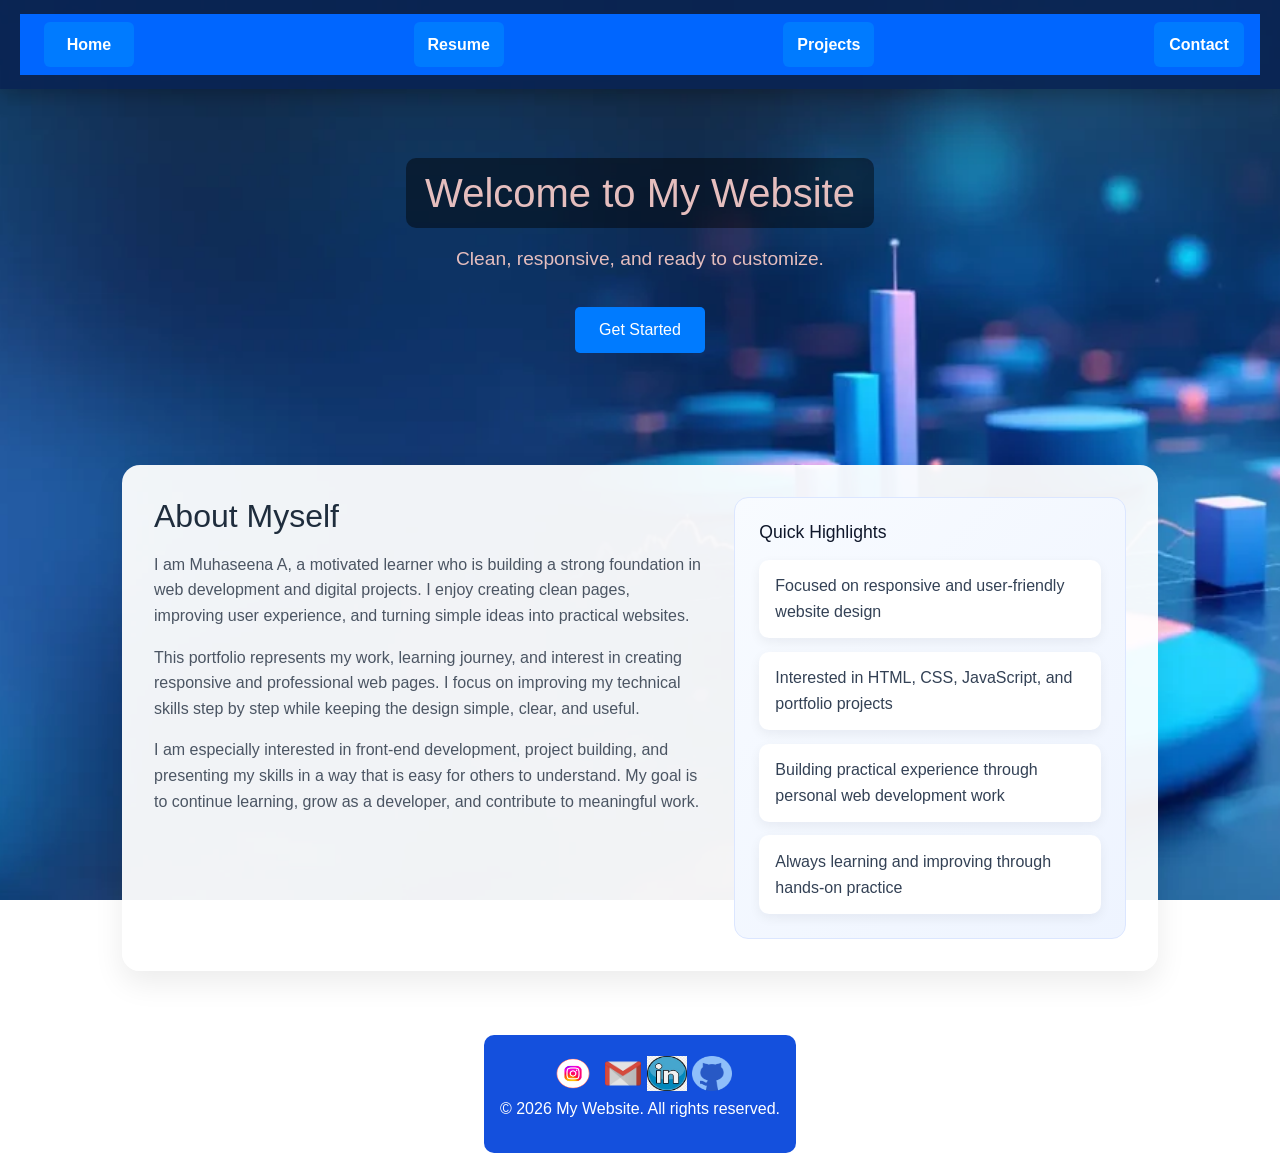
==== index.html @ b8fbfa5a "Refactor header and body styles for improved layout Updated header styles for better visibility and " ====
<!DOCTYPE html>
<html lang="en">
<head>
  <meta charset="UTF-8" />
  <meta name="viewport" content="width=device-width, initial-scale=1.0" />
 <link rel="icon" type="image/png" href="company-logo.jpg">
  <link rel="stylesheet" href="style.css">

  <title>My Web Site</title>
  <link rel="stylesheet" href="https://cdn.jsdelivr.net/npm/bootstrap@4.1.3/dist/css/bootstrap.min.css"
    integrity="sha384-MCw98/SFnGE8fJT3GXwEOngsV7Zt27NXFoaoApmYm81iuXoPkFOJwJ8ERdknLPMO"
    crossorigin="anonymous">

  <style>
    * { margin: 0; padding: 0; box-sizing: border-box; }
    body {
      font-family: Arial, sans-serif;
      line-height: 1.6;
      background: url('micro-web.webp') no-repeat center center fixed;
      background-size: cover;
      color: #333;
      padding-top: 78px;
    }
    a { text-decoration: none; color: inherit; }

    header {
      position: fixed;
      top: 0;
      right: 0;
      width: 100%;
      background: rgba(9, 36, 84, 0.9);
      color: #fff;
      padding: 0.85rem 1.25rem;
      z-index: 1000;
      box-shadow: 0 6px 18px rgba(0, 0, 0, 0.25);
      display: flex;
      justify-content: flex-end;
      align-items: center;
    }
    .navbar {
      display: flex;
      flex-direction: row;
      gap: 0.6rem;
      align-items: center;
      flex-wrap: wrap;
    }
    .navbar a {
      color: #ffffff;
      font-weight: bold;
      padding: 10px 14px;
      border-radius: 6px;
      transition: background-color 0.3s, color 0.3s;
      text-align: center;
      min-width: 90px;
      background: #007bff;
    }
    .navbar a:hover { background-color: #ff9800; color: #ffffff; }

    .hero {
      background: url('images/micro-web.webp') no-repeat center center/cover;
      color: #e5bebe; text-align: center; padding: 5rem 2rem;
    }
    .hero h2 {
      font-size: 2.5rem; margin-bottom: 1rem;
      background: rgba(0, 0, 0, 0.45); display: inline-block;
      padding: 0.7rem 1.2rem; border-radius: 10px;
    }
    .hero p { font-size: 1.2rem; margin-bottom: 2rem; }
    .btn { background: #007bff; color: white; padding: 0.7rem 1.5rem; border-radius: 5px; border: none; }
    .btn:hover { background: #0056d2; }

    .about-section {
      max-width: 1100px;
      margin: 2rem auto;
      padding: 0 2rem;
    }
    .about-card {
      background: rgba(255, 255, 255, 0.94);
      border-radius: 18px;
      padding: 2rem;
      box-shadow: 0 12px 30px rgba(0, 0, 0, 0.08);
      display: grid;
      grid-template-columns: 1.4fr 1fr;
      gap: 2rem;
      align-items: start;
    }
    .about-copy h3 {
      font-size: 2rem;
      margin-bottom: 1rem;
      color: #1f2d3d;
    }
    .about-copy p {
      margin-bottom: 1rem;
      color: #4b5563;
      font-size: 1rem;
    }
    .about-highlights {
      background: linear-gradient(135deg, #f8fbff 0%, #eef4ff 100%);
      border-radius: 14px;
      padding: 1.5rem;
      border: 1px solid #dbe6ff;
    }
    .about-highlights h4 {
      font-size: 1.1rem;
      margin-bottom: 1rem;
      color: #0f172a;
    }
    .about-highlights ul {
      list-style: none;
      padding: 0;
      margin: 0;
      display: grid;
      gap: 0.85rem;
    }
    .about-highlights li {
      background: white;
      border-radius: 10px;
      padding: 0.85rem 1rem;
      color: #334155;
      box-shadow: 0 4px 12px rgba(15, 23, 42, 0.06);
    }

    .projects-section {
      max-width: 1100px;
      margin: 0 auto 2rem;
      padding: 0 2rem;
    }
    .section-title {
      font-size: 2rem;
      color: #1f2d3d;
      margin-bottom: 0.75rem;
      text-align: center;
    }
    .section-intro {
      text-align: center;
      color: #4b5563;
      margin-bottom: 1.75rem;
    }

    .container {
      max-width: 1100px; margin: auto; padding: 2rem;
      display: grid; grid-template-columns: repeat(auto-fit, minmax(250px, 1fr));
      gap: 1.5rem;
    }
    .card {
      background: rgba(255, 255, 255, 0.94); padding: 1rem; border-radius: 5px;
      box-shadow: 0 2px 5px rgba(0,0,0,0.1); transition: transform 0.3s;
    }
    .card:hover { transform: translateY(-5px); }
    .card img { max-width: 100%; border-radius: 5px; }
    .card h3 { margin: 1rem 0 0.5rem; }
    .card p { color: #4b5563; }

    footer { background: rgba(8, 71, 220, 0.95); color: white; text-align: center; padding: 1rem; margin-top: 2rem; }
    footer img { vertical-align: middle; }

    @media (max-width: 768px) {
      body { padding-top: 92px; }
      header {
        position: fixed;
        top: 0;
        right: 0;
        border-radius: 0;
        width: 100%;
        padding: 1rem;
      }
      .navbar {
        width: 100%;
        flex-direction: row;
        justify-content: flex-end;
        flex-wrap: wrap;
      }
      .navbar a {
        min-width: auto;
        flex: 0 1 auto;
      }
      .about-card { grid-template-columns: 1fr; padding: 1.5rem; }
    }
  </style>
</head>
<body>

  <!-- HEADER -->
  <header>
    <nav class="navbar">
      <a href="index.html">Home</a>
      <a href="resume.html">Resume</a>
      <a href="projects.html">Projects</a>
      <a href="contact.html">Contact</a>
    </nav>
  </header>

  <!-- HERO -->
  <section class="hero">
    <h2>Welcome to My Website</h2>
    <p>Clean, responsive, and ready to customize.</p>
    <a href="contact.html" class="btn">Get Started</a>
  </section>

  <section class="about-section">
    <div class="about-card">
      <div class="about-copy">
        <h3>About Myself</h3>
        <p>I am Muhaseena A, a motivated learner who is building a strong foundation in web development and digital projects. I enjoy creating clean pages, improving user experience, and turning simple ideas into practical websites.</p>
        <p>This portfolio represents my work, learning journey, and interest in creating responsive and professional web pages. I focus on improving my technical skills step by step while keeping the design simple, clear, and useful.</p>
        <p>I am especially interested in front-end development, project building, and presenting my skills in a way that is easy for others to understand. My goal is to continue learning, grow as a developer, and contribute to meaningful work.</p>
      </div>
      <div class="about-highlights">
        <h4>Quick Highlights</h4>
        <ul>
          <li>Focused on responsive and user-friendly website design</li>
          <li>Interested in HTML, CSS, JavaScript, and portfolio projects</li>
          <li>Building practical experience through personal web development work</li>
          <li>Always learning and improving through hands-on practice</li>
        </ul>
      </div>
    </div>
  </section>

  

  

  <!-- FOOTER -->
  <footer>
    <a href="https://www.instagram.com/ray_aan2020/" target="_blank">
      <img src="insta-logo.png" alt="Instagram Icon" style="width: 50px; height: 45px;">
    </a>
    <a href="https://mail.google.com/mail/u/0/#inbox" target="_blank">
      <img src="email-pic.png" alt="Gmail Icon" style="width: 40px; height: 35px;">
    </a>
    <a href="https://www.linkedin.com/feed/" target="_blank">
      <img src="linkedin-p.jpg" alt="LinkedIn Icon" style="width: 40px; height: 35px;">
    </a>
    <a href="https://github.com/Armoshee" target="_blank">
      <img src="git-hub.png" alt="GitHub Icon" style="width: 40px; height: 35px;">
    </a>
    <p>&copy; 2026 My Website. All rights reserved.</p>
  </footer>
</body>
</html>
---- style.css ----
/* Reset */
* {
  margin: 0;
  padding: 0;
  box-sizing: border-box;
}

/* Body */
body {
  font-family: Arial, sans-serif;
  line-height: 1.6;
  color: #222; /* brighter text */
  min-height: 100vh;
  background: #f9fbfd; /* very light background */
  display: flex;
  flex-direction: column;
  align-items: center;
  padding-top: 70px; /* space for fixed nav */
}

/* Navigation */
nav {
  position: fixed;
  top: 0;
  right: 0;
  width: 100%;
  background: #0066ff; /* bright royal blue */
  padding: 10px 20px;
  display: flex;
  justify-content: flex-end;
}
nav a {
  color: #fff;
  padding: 8px 15px;
  border-radius: 5px;
  text-decoration: none;
  margin-left: 8px;
  font-size: 16px;
  font-weight: bold;
}
nav a:hover {
  background-color: #00e6e6; /* aqua hover */
  color: #003366;
}

/* Headings */
h1 {
  font-size: 2rem;
  color: #003366; /* deep blue */
  text-align: center;
  margin-bottom: 10px;
}
p.subtitle {
  text-align: center;
  color: #444;
  margin-bottom: 20px;
}

/* Download Button */
.download-container {
  text-align: center;
  margin: 20px 0;
}
.download-btn {
  background:#00e6e6; /* aqua */
  color:#003366;
  padding:12px 20px;
  border:none;
  border-radius:6px;
  text-decoration:none;
  font-size:18px;
  font-weight:bold;
  display:inline-block;
}
.download-btn:hover {
  background:#0066ff; /* royal blue */
  color:#fff;
}

/* Section Boxes */
.section-box, .section-box-alt {
  background-color:#fff;
  border:1px solid #e1e7f0;
  border-radius:10px;
  padding:15px;
  margin:15px auto;
  max-width: 800px;
  color: #222;
  text-align: left;
  box-shadow: 0 4px 14px rgba(0,0,0,0.08);
}
.section-box-alt {
  background-color:#f0f6ff;
}

/* Education Table */
.education-table {
  width: 100%;
  border-collapse: collapse;
  margin: 20px auto;
  text-align: center;
  background: #79afe6;
  border-radius: 8px;
  overflow: hidden;
  box-shadow: 0 2px 8px rgba(0,0,0,0.05);
}
.education-table th, .education-table td {
  padding: 12px;
  border: 1px solid #e1e7f0;
}
.education-table th {
  background: #0066ff;
  color: white;
  font-weight: bold;
}
.education-table tr:nth-child(even) {
  background: #79afe6;
}

/* Skills Grid */
.grid-container {
  display: grid;
  grid-template-columns: repeat(auto-fit, minmax(150px, 1fr));
  gap: 15px;
  margin: 20px auto;
  max-width: 800px;
}
.grid-item {
  background: #fff;
  color: #003366;
  padding: 12px;
  border-radius: 6px;
  text-align: center;
  font-weight: bold;
  box-shadow: 0 2px 5px rgba(0,0,0,0.1);
}

/* Footer */
footer {
  margin-top: 20px;
  padding: 20px;
  text-align: center;
  background: #0066ff;
  color: white;
  border-radius: 10px;
  max-width: 900px;
}
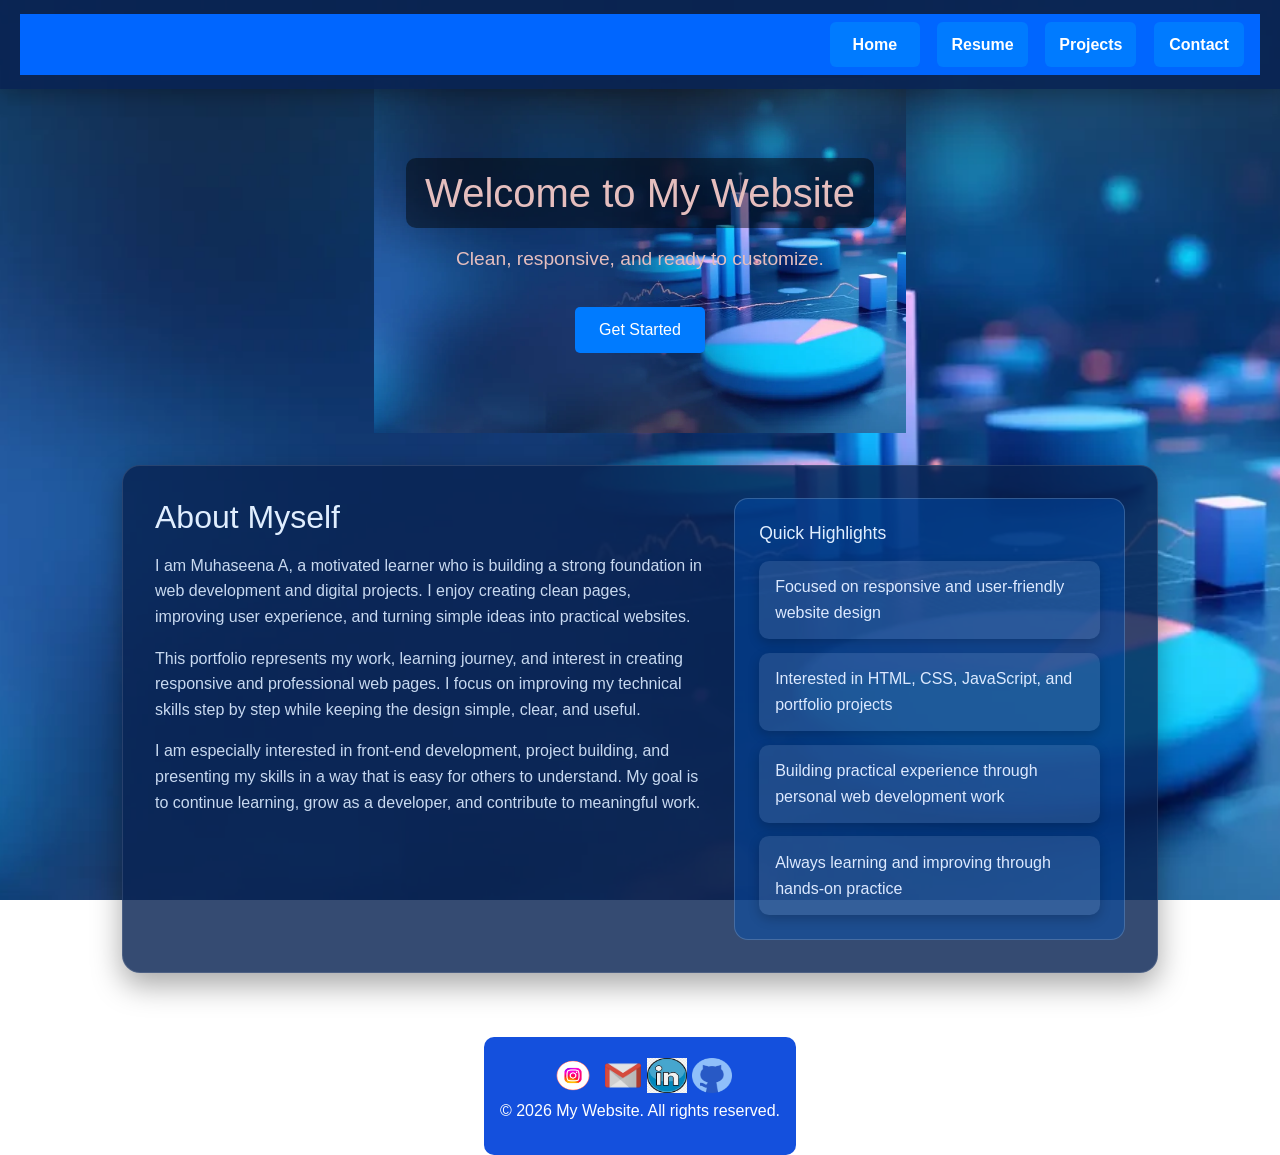
==== commit e9a14cb9: "Refactor index.html for better layout and styling Updated styles and structure for improved design a" ====
--- a/index.html
+++ b/index.html
@@ -43,6 +43,8 @@
       gap: 0.6rem;
       align-items: center;
       flex-wrap: wrap;
+      justify-content: flex-end;
+      margin: 0;
     }
     .navbar a {
       color: #ffffff;
@@ -57,7 +59,7 @@
     .navbar a:hover { background-color: #ff9800; color: #ffffff; }
 
     .hero {
-      background: url('images/micro-web.webp') no-repeat center center/cover;
+      background: url('micro-web.webp') no-repeat center center/cover;
       color: #e5bebe; text-align: center; padding: 5rem 2rem;
     }
     .hero h2 {
@@ -75,35 +77,36 @@
       padding: 0 2rem;
     }
     .about-card {
-      background: rgba(255, 255, 255, 0.94);
+      background: rgba(9, 36, 84, 0.82);
       border-radius: 18px;
       padding: 2rem;
-      box-shadow: 0 12px 30px rgba(0, 0, 0, 0.08);
+      box-shadow: 0 12px 30px rgba(0, 0, 0, 0.35);
       display: grid;
       grid-template-columns: 1.4fr 1fr;
       gap: 2rem;
       align-items: start;
+      border: 1px solid rgba(255,255,255,0.12);
     }
     .about-copy h3 {
       font-size: 2rem;
       margin-bottom: 1rem;
-      color: #1f2d3d;
+      color: #e0eeff;
     }
     .about-copy p {
       margin-bottom: 1rem;
-      color: #4b5563;
+      color: #c8d9f0;
       font-size: 1rem;
     }
     .about-highlights {
-      background: linear-gradient(135deg, #f8fbff 0%, #eef4ff 100%);
+      background: rgba(0, 80, 180, 0.45);
       border-radius: 14px;
       padding: 1.5rem;
-      border: 1px solid #dbe6ff;
+      border: 1px solid rgba(255,255,255,0.18);
     }
     .about-highlights h4 {
       font-size: 1.1rem;
       margin-bottom: 1rem;
-      color: #0f172a;
+      color: #e0eeff;
     }
     .about-highlights ul {
       list-style: none;
@@ -113,11 +116,11 @@
       gap: 0.85rem;
     }
     .about-highlights li {
-      background: white;
+      background: rgba(255, 255, 255, 0.1);
       border-radius: 10px;
       padding: 0.85rem 1rem;
-      color: #334155;
-      box-shadow: 0 4px 12px rgba(15, 23, 42, 0.06);
+      color: #dce9ff;
+      box-shadow: 0 4px 12px rgba(0, 0, 0, 0.2);
     }
 
     .projects-section {
@@ -165,7 +168,6 @@
         padding: 1rem;
       }
       .navbar {
-        width: 100%;
         flex-direction: row;
         justify-content: flex-end;
         flex-wrap: wrap;
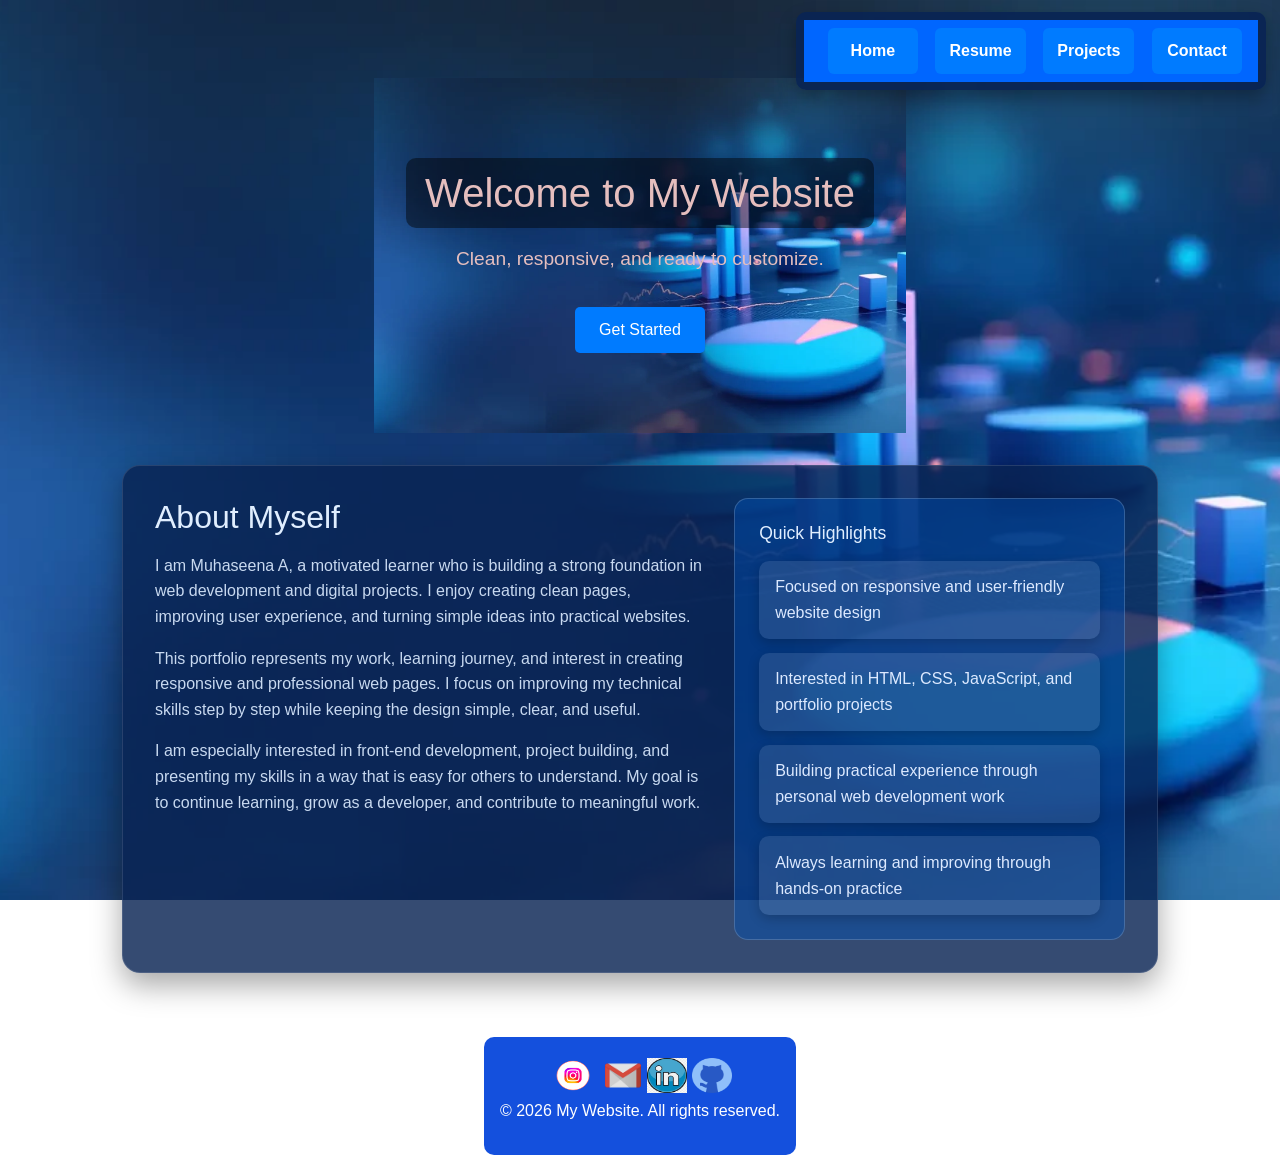
==== commit b886e25b: "Refactor header styles and layout in index.html Updated header styles and layout for better responsi" ====
--- a/index.html
+++ b/index.html
@@ -25,14 +25,14 @@
 
     header {
       position: fixed;
-      top: 0;
-      right: 0;
-      width: 100%;
-      background: rgba(9, 36, 84, 0.9);
+      top: 12px;
+      right: 14px;
+      background: rgba(9, 36, 84, 0.92);
       color: #fff;
-      padding: 0.85rem 1.25rem;
+      padding: 8px;
+      border-radius: 10px;
       z-index: 1000;
-      box-shadow: 0 6px 18px rgba(0, 0, 0, 0.25);
+      box-shadow: 0 8px 18px rgba(0, 0, 0, 0.3);
       display: flex;
       justify-content: flex-end;
       align-items: center;
@@ -45,6 +45,7 @@
       flex-wrap: wrap;
       justify-content: flex-end;
       margin: 0;
+      width: auto;
     }
     .navbar a {
       color: #ffffff;
@@ -161,15 +162,15 @@
       body { padding-top: 92px; }
       header {
         position: fixed;
-        top: 0;
-        right: 0;
-        border-radius: 0;
-        width: 100%;
-        padding: 1rem;
+        top: 8px;
+        right: 8px;
+        left: 8px;
+        border-radius: 10px;
+        padding: 8px;
       }
       .navbar {
         flex-direction: row;
-        justify-content: flex-end;
+        justify-content: center;
         flex-wrap: wrap;
       }
       .navbar a {
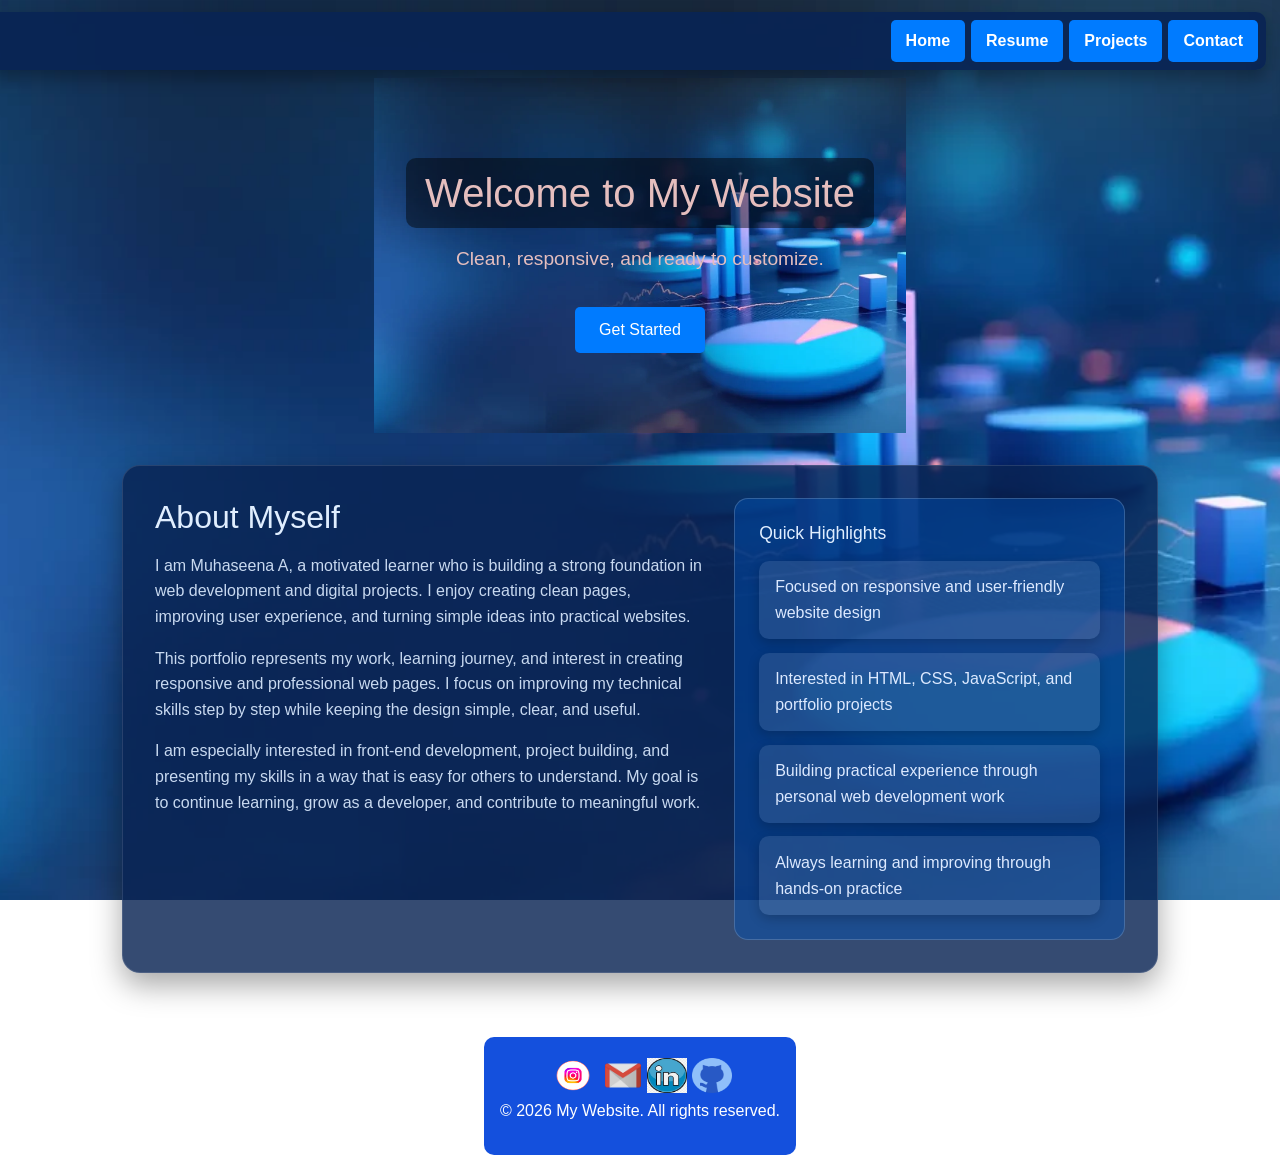
==== commit 6d9433b8: "Update index.html" ====
--- a/index.html
+++ b/index.html
@@ -23,41 +23,40 @@
     }
     a { text-decoration: none; color: inherit; }
 
-    header {
+    /* Navigation */
+    nav {
       position: fixed;
       top: 12px;
       right: 14px;
       background: rgba(9, 36, 84, 0.92);
-      color: #fff;
       padding: 8px;
       border-radius: 10px;
-      z-index: 1000;
-      box-shadow: 0 8px 18px rgba(0, 0, 0, 0.3);
       display: flex;
       justify-content: flex-end;
       align-items: center;
-    }
-    .navbar {
-      display: flex;
-      flex-direction: row;
-      gap: 0.6rem;
-      align-items: center;
-      flex-wrap: wrap;
-      justify-content: flex-end;
-      margin: 0;
-      width: auto;
-    }
-    .navbar a {
+      z-index: 1000;
+      box-shadow: 0 8px 18px rgba(0, 0, 0, 0.3);
+    }
+    nav a {
       color: #ffffff;
       font-weight: bold;
-      padding: 10px 14px;
-      border-radius: 6px;
+      padding: 8px 15px;
+      border-radius: 5px;
+      text-decoration: none;
       transition: background-color 0.3s, color 0.3s;
       text-align: center;
-      min-width: 90px;
+      margin-left: 6px;
+      font-size: 16px;
       background: #007bff;
     }
-    .navbar a:hover { background-color: #ff9800; color: #ffffff; }
+    nav a:hover { background-color: #0056b3; color: #ffffff; }
+    nav a,
+    nav a:hover,
+    nav a:focus,
+    nav a:active,
+    nav a:visited {
+      text-decoration: none !important;
+    }
 
     .hero {
       background: url('micro-web.webp') no-repeat center center/cover;
@@ -158,24 +157,19 @@
     footer { background: rgba(8, 71, 220, 0.95); color: white; text-align: center; padding: 1rem; margin-top: 2rem; }
     footer img { vertical-align: middle; }
 
-    @media (max-width: 768px) {
-      body { padding-top: 92px; }
-      header {
-        position: fixed;
+    @media (max-width: 700px) {
+      body {
+        padding-top: 108px;
+      }
+      nav {
         top: 8px;
         right: 8px;
         left: 8px;
-        border-radius: 10px;
-        padding: 8px;
-      }
-      .navbar {
-        flex-direction: row;
         justify-content: center;
         flex-wrap: wrap;
       }
-      .navbar a {
-        min-width: auto;
-        flex: 0 1 auto;
+      nav a {
+        margin: 4px;
       }
       .about-card { grid-template-columns: 1fr; padding: 1.5rem; }
     }
@@ -183,15 +177,13 @@
 </head>
 <body>
 
-  <!-- HEADER -->
-  <header>
-    <nav class="navbar">
-      <a href="index.html">Home</a>
-      <a href="resume.html">Resume</a>
-      <a href="projects.html">Projects</a>
-      <a href="contact.html">Contact</a>
-    </nav>
-  </header>
+  <!-- Navigation -->
+  <nav>
+    <a href="index.html">Home</a>
+    <a href="resume.html">Resume</a>
+    <a href="projects.html">Projects</a>
+    <a href="contact.html">Contact</a>
+  </nav>
 
   <!-- HERO -->
   <section class="hero">
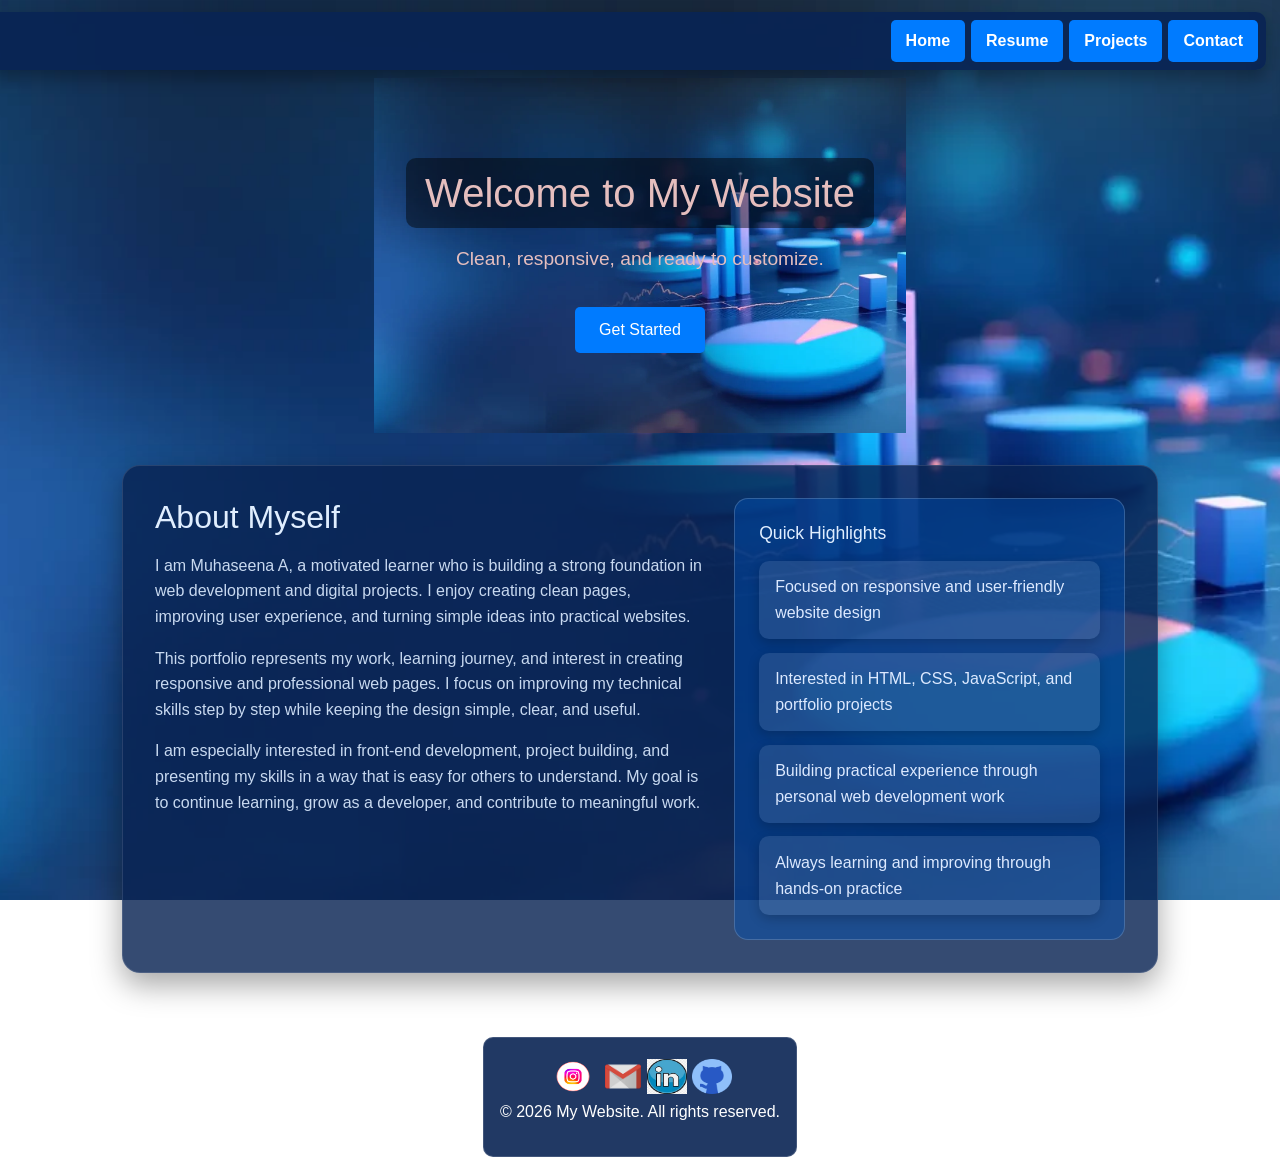
==== commit 1ff4a6b1: "Fix HTML encoding issues in index.html" ====
--- a/index.html
+++ b/index.html
@@ -154,7 +154,7 @@
     .card h3 { margin: 1rem 0 0.5rem; }
     .card p { color: #4b5563; }
 
-    footer { background: rgba(8, 71, 220, 0.95); color: white; text-align: center; padding: 1rem; margin-top: 2rem; }
+    footer { background: rgba(9, 36, 84, 0.9); color: white; text-align: center; padding: 1rem; margin-top: 2rem; border: 1px solid rgba(255,255,255,0.15); }
     footer img { vertical-align: middle; }
 
     @media (max-width: 700px) {
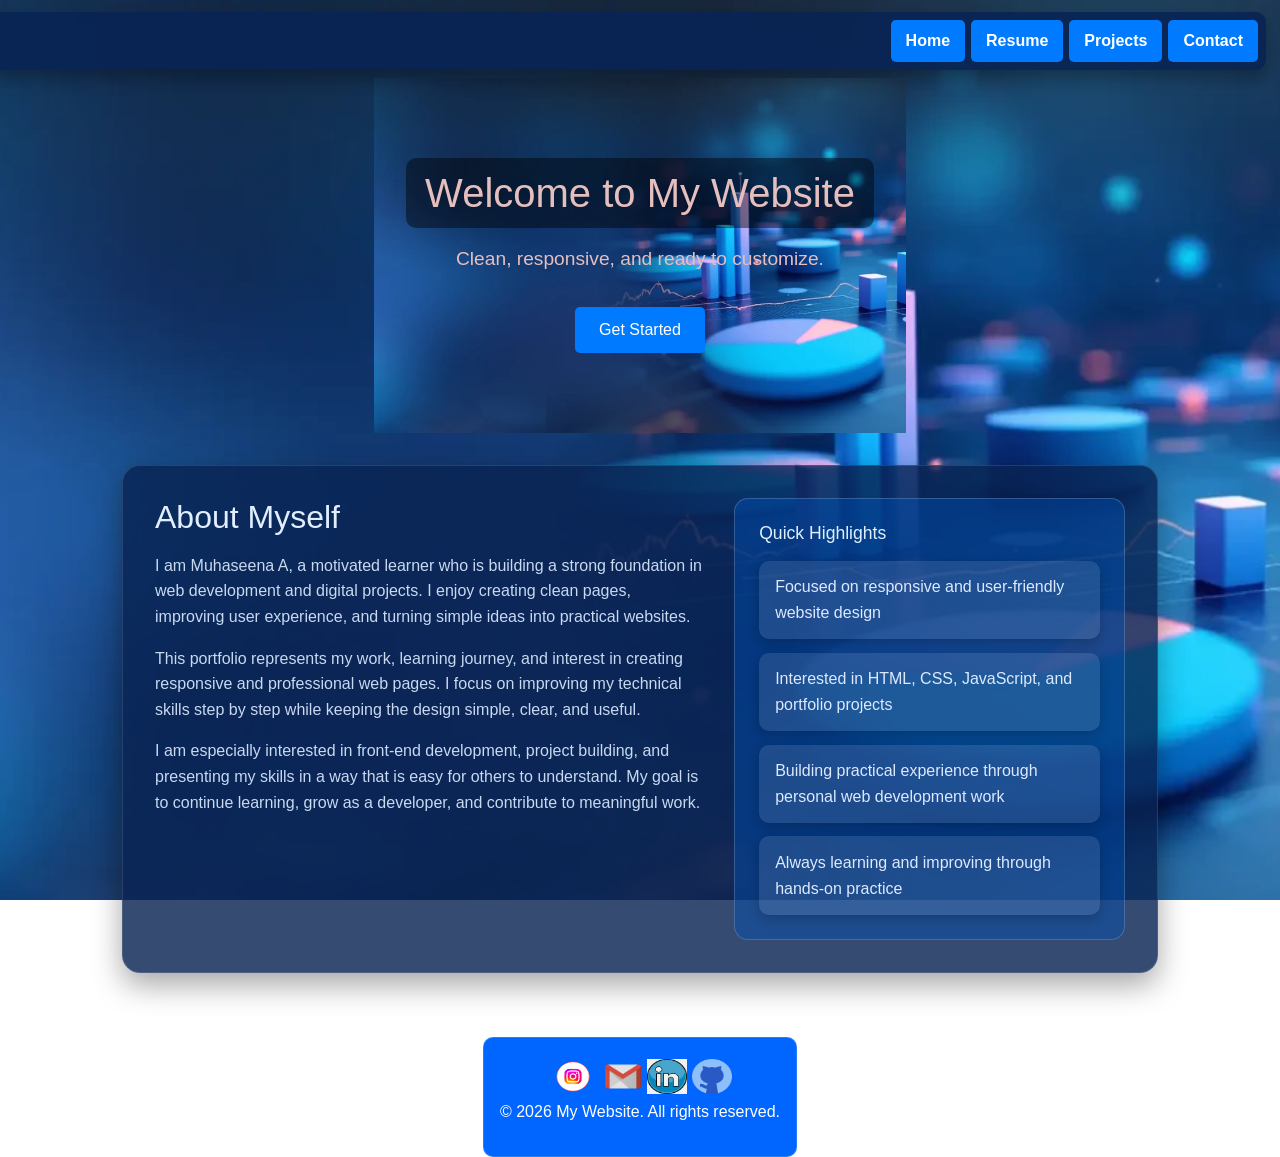
==== commit b49c3a27: "Fix HTML encoding issues in index.html" ====
--- a/index.html
+++ b/index.html
@@ -154,7 +154,7 @@
     .card h3 { margin: 1rem 0 0.5rem; }
     .card p { color: #4b5563; }
 
-    footer { background: rgba(9, 36, 84, 0.9); color: white; text-align: center; padding: 1rem; margin-top: 2rem; border: 1px solid rgba(255,255,255,0.15); }
+    footer { color: white; text-align: center; padding: 1rem; margin-top: 2rem; border: 1px solid rgba(255,255,255,0.15); }
     footer img { vertical-align: middle; }
 
     @media (max-width: 700px) {
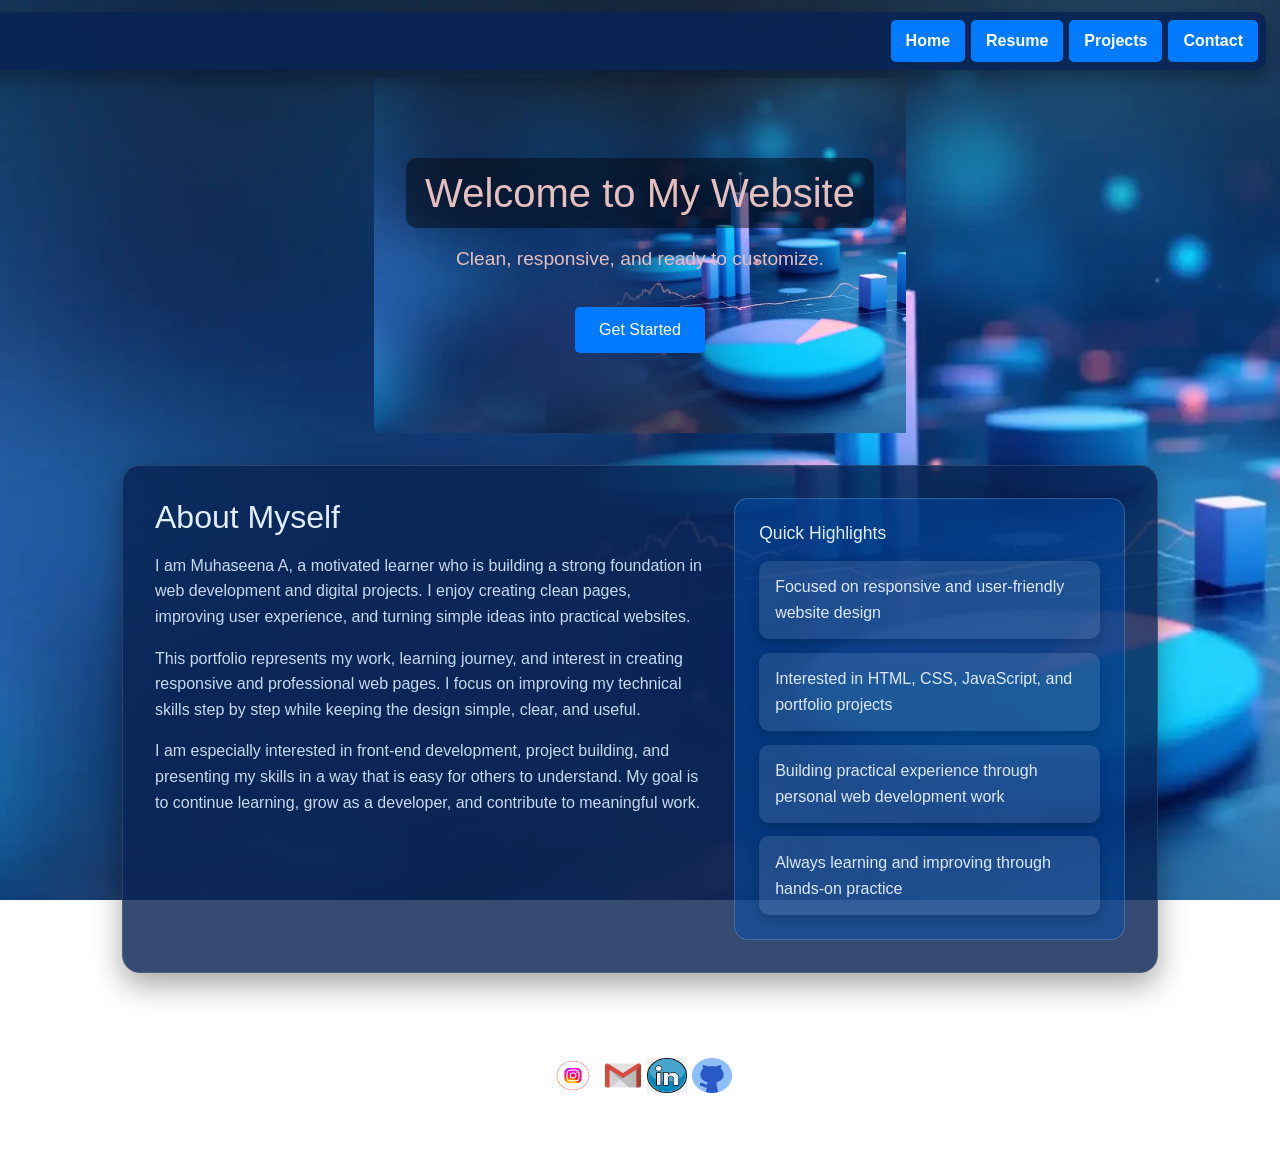
==== commit 35b79e24: "Fix HTML encoding issues and clean up markup" ====
--- a/index.html
+++ b/index.html
@@ -154,7 +154,7 @@
     .card h3 { margin: 1rem 0 0.5rem; }
     .card p { color: #4b5563; }
 
-    footer { color: white; text-align: center; padding: 1rem; margin-top: 2rem; border: 1px solid rgba(255,255,255,0.15); }
+    footer { background: transparent; color: white; text-align: center; padding: 1rem; margin-top: 2rem; border: none; }
     footer img { vertical-align: middle; }
 
     @media (max-width: 700px) {
